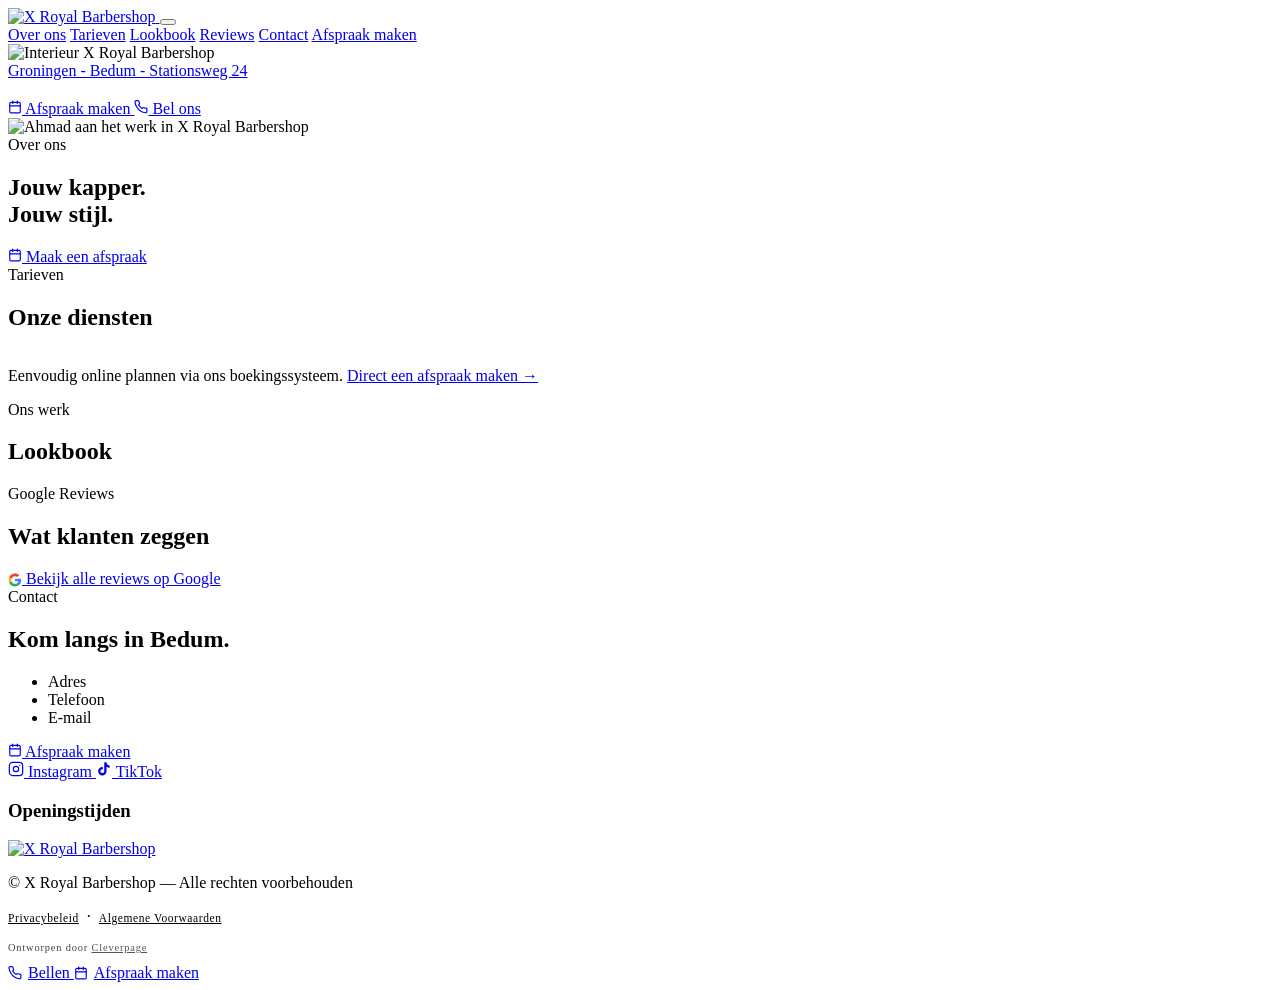
==== index.html @ 9e61ad15 "favicon" ====
<!DOCTYPE html>
<html lang="nl">
<head>
  <meta charset="UTF-8" />
  <meta name="viewport" content="width=device-width, initial-scale=1.0" />
  <meta name="description" content="X Royal Barbershop Bedum — vakmanschap, stijl en persoonlijke aandacht. Knippen, scheren en baardverzorging. Online afspraak via Salonized." />
  <link rel="icon" type="image/png" href="images/favicon.png" />
  <title>X Royal Barbershop — Bedum</title>
  <link rel="stylesheet" href="style.css" />
  <link rel="preconnect" href="https://fonts.googleapis.com" />
  <link rel="preconnect" href="https://fonts.gstatic.com" crossorigin />
  <link href="https://fonts.googleapis.com/css2?family=Cormorant+Garamond:wght@400;600;700&family=Jost:wght@300;400;500&display=swap" rel="stylesheet" />
  <script src="config.js"></script>
  <script>
			var script = document.createElement('script');
			script.setAttribute('type','text/javascript');
			script.setAttribute('defer','defer');
			script.setAttribute('src','//widget.salonhub.nl/a/i.js');
			document.getElementsByTagName('head')[0].appendChild(script);
		</script>
</head>
<body>

  <!-- NAV -->
  <header class="nav" id="nav">
    <a href="#hero" class="nav-logo">
      <img src="images/logo.png" alt="X Royal Barbershop" class="logo-img" />
    </a>
    <button class="nav-toggle" aria-label="Menu openen" aria-expanded="false">
      <span></span><span></span><span></span>
    </button>
    <nav class="nav-links" id="nav-links">
      <a href="#over-ons">Over ons</a>
      <a href="#diensten">Tarieven</a>
      <a href="#lookbook">Lookbook</a>
      <a href="#reviews">Reviews</a>
      <a href="#contact">Contact</a>
      <a href="#" class="nav-cta" id="nav-cta">Afspraak maken</a>
    </nav>
  </header>

  <!-- HERO -->
  <section class="hero" id="hero">
    <img src="images/Hero-achtergrond.jpg" alt="Interieur X Royal Barbershop" class="hero-bg" />
    <div class="hero-overlay"></div>
    <div class="hero-content">
      <a href="https://maps.app.goo.gl/jzSnBVLzGYsxnr5S8" class="hero-label">Groningen - Bedum - Stationsweg 24</a>
      <h1 id="hero-titel"></h1>
      <p class="hero-subtitel" id="hero-subtitel"></p>
      <div class="hero-knoppen">
        <a href="#" class="btn-primary" id="hero-cta">
          <svg width="14" height="14" viewBox="0 0 24 24" fill="none" stroke="currentColor" stroke-width="2" stroke-linecap="round" stroke-linejoin="round" aria-hidden="true"><rect x="3" y="4" width="18" height="18" rx="2"/><line x1="16" y1="2" x2="16" y2="6"/><line x1="8" y1="2" x2="8" y2="6"/><line x1="3" y1="10" x2="21" y2="10"/></svg>
          Afspraak maken
        </a>
        <a href="tel:0502113546" class="btn-ghost">
          <svg width="14" height="14" viewBox="0 0 24 24" fill="none" stroke="currentColor" stroke-width="2" stroke-linecap="round" stroke-linejoin="round" aria-hidden="true"><path d="M22 16.92v3a2 2 0 0 1-2.18 2 19.79 19.79 0 0 1-8.63-3.07A19.5 19.5 0 0 1 4.69 12 19.79 19.79 0 0 1 1.65 3.18 2 2 0 0 1 3.62 1h3a2 2 0 0 1 2 1.72 12.84 12.84 0 0 0 .7 2.81 2 2 0 0 1-.45 2.11L7.91 8.6a16 16 0 0 0 6 6l.96-.96a2 2 0 0 1 2.11-.45 12.84 12.84 0 0 0 2.81.7A2 2 0 0 1 22 16.92z"/></svg>
          Bel ons
        </a>
      </div>
    </div>
  </section>

  <!-- VOORDELEN -->
  <section class="voordelen" id="voordelen">
    <div class="wrapper">
      <div class="voordelen-grid" id="voordelen-grid"></div>
    </div>
  </section>

  <!-- OVER ONS -->
  <section class="over-ons" id="over-ons">
    <div class="wrapper over-ons-grid">
      <div class="over-ons-foto fade-in">
        <img src="images/about-barber.jpg" alt="Ahmad aan het werk in X Royal Barbershop" />
        <div class="foto-fallback"></div>
      </div>
      <div class="over-ons-tekst fade-in fd1">
        <span class="sectie-label">Over ons</span>
        <h2 class="sectie-titel links">Jouw kapper.<br>Jouw stijl.</h2>
        <p id="over-ons-tekst"></p>
        <a href="#" class="btn-primary" id="over-ons-cta">
          <svg width="14" height="14" viewBox="0 0 24 24" fill="none" stroke="currentColor" stroke-width="2" stroke-linecap="round" stroke-linejoin="round" aria-hidden="true"><rect x="3" y="4" width="18" height="18" rx="2"/><line x1="16" y1="2" x2="16" y2="6"/><line x1="8" y1="2" x2="8" y2="6"/><line x1="3" y1="10" x2="21" y2="10"/></svg>
          Maak een afspraak
        </a>
      </div>
    </div>
  </section>

  <!-- DIENSTEN -->
  <section class="diensten" id="diensten">
    <div class="wrapper">
      <span class="sectie-label center fade-in">Tarieven</span>
      <h2 class="sectie-titel fade-in fd1">Onze diensten</h2>
      <table class="tarieven-tabel">
        <tbody id="tarieven-body"></tbody>
      </table>
      <p class="tarieven-note">
        Eenvoudig online plannen via ons boekingssysteem.
        <a href="#" id="tarieven-boek-link">Direct een afspraak maken →</a>
      </p>
    </div>
  </section>

  <!-- LOOKBOOK -->
  <section class="lookbook" id="lookbook">
    <div class="wrapper">
      <span class="sectie-label center fade-in">Ons werk</span>
      <h2 class="sectie-titel fade-in fd1">Lookbook</h2>
      <div class="lookbook-grid" id="lookbook-grid"></div>
    </div>
  </section>

  <!-- REVIEWS -->
  <section class="reviews" id="reviews">
    <div class="wrapper">
      <span class="sectie-label center fade-in">Google Reviews</span>
      <h2 class="sectie-titel fade-in fd1">Wat klanten zeggen</h2>
      <div class="reviews-grid" id="reviews-grid"></div>
      <div class="reviews-footer fade-in">
        <a href="#" class="btn-ghost small" id="alle-reviews-link" target="_blank" rel="noopener">
          <svg width="14" height="14" viewBox="0 0 24 24" xmlns="http://www.w3.org/2000/svg" style="display:inline-block;vertical-align:middle;flex-shrink:0"><path d="M22.56 12.25c0-.78-.07-1.53-.2-2.25H12v4.26h5.92c-.26 1.37-1.04 2.53-2.21 3.31v2.77h3.57c2.08-1.92 3.28-4.74 3.28-8.09z" fill="#4285F4"/><path d="M12 23c2.97 0 5.46-.98 7.28-2.66l-3.57-2.77c-.98.66-2.23 1.06-3.71 1.06-2.86 0-5.29-1.93-6.16-4.53H2.18v2.84C3.99 20.53 7.7 23 12 23z" fill="#34A853"/><path d="M5.84 14.09c-.22-.66-.35-1.36-.35-2.09s.13-1.43.35-2.09V7.07H2.18C1.43 8.55 1 10.22 1 12s.43 3.45 1.18 4.93l3.66-2.84z" fill="#FBBC05"/><path d="M12 5.38c1.62 0 3.06.56 4.21 1.64l3.15-3.15C17.45 2.09 14.97 1 12 1 7.7 1 3.99 3.47 2.18 7.07l3.66 2.84c.87-2.6 3.3-4.53 6.16-4.53z" fill="#EA4335"/></svg>
          Bekijk alle reviews op Google
        </a>
      </div>
    </div>
  </section>

  <!-- CONTACT -->
  <section class="contact" id="contact">
    <div class="wrapper contact-grid">
      <div class="contact-info fade-in">
        <span class="sectie-label">Contact</span>
        <h2 class="sectie-titel links">Kom langs in Bedum.</h2>
        <ul class="contact-lijst">
          <li>
            <span class="contact-label-txt">Adres</span>
            <a href="#" id="adres-link" target="_blank" rel="noopener"></a>
          </li>
          <li>
            <span class="contact-label-txt">Telefoon</span>
            <a href="#" class="contact-tel-big" id="contact-tel"></a>
          </li>
          <li>
            <span class="contact-label-txt">E-mail</span>
            <a href="#" id="contact-email"></a>
          </li>
        </ul>
        <div class="contact-knoppen">
          <a href="#" class="btn-primary" id="contact-cta">
            <svg width="14" height="14" viewBox="0 0 24 24" fill="none" stroke="currentColor" stroke-width="2" stroke-linecap="round" stroke-linejoin="round" aria-hidden="true"><rect x="3" y="4" width="18" height="18" rx="2"/><line x1="16" y1="2" x2="16" y2="6"/><line x1="8" y1="2" x2="8" y2="6"/><line x1="3" y1="10" x2="21" y2="10"/></svg>
            Afspraak maken
          </a>
          <div class="contact-sociaal-rij">
            <a href="#" class="social-ig" id="contact-ig" target="_blank" rel="noopener">
              <svg width="16" height="16" viewBox="0 0 24 24" fill="none" stroke="currentColor" stroke-width="1.8" stroke-linecap="round" stroke-linejoin="round" aria-hidden="true"><rect x="2" y="2" width="20" height="20" rx="5" ry="5"/><circle cx="12" cy="12" r="4"/><circle cx="17.5" cy="6.5" r="1" fill="currentColor" stroke="none"/></svg>
              Instagram
            </a>
            <a href="#" class="social-ig" id="contact-tiktok" target="_blank" rel="noopener">
              <svg width="16" height="16" viewBox="0 0 24 24" fill="currentColor" aria-hidden="true"><path d="M19.59 6.69a4.83 4.83 0 0 1-3.77-4.25V2h-3.45v13.67a2.89 2.89 0 0 1-2.88 2.5 2.89 2.89 0 0 1-2.89-2.89 2.89 2.89 0 0 1 2.89-2.89c.28 0 .54.04.79.1V9.01a6.33 6.33 0 0 0-.79-.05 6.34 6.34 0 0 0-6.34 6.34 6.34 6.34 0 0 0 6.34 6.34 6.34 6.34 0 0 0 6.33-6.34V8.75a8.16 8.16 0 0 0 4.78 1.52V6.82a4.85 4.85 0 0 1-1.01-.13z"/></svg>
              TikTok
            </a>
          </div>
        </div>
      </div>
      <div class="fade-in fd1">
        <h3 class="ot-titel">Openingstijden</h3>
        <ul id="openingstijden-lijst"></ul>
      </div>
    </div>
  </section>

  <!-- FOOTER -->
  <footer class="footer">
    <a href="#hero" class="footer-logo">
      <img src="images/logo.png" alt="X Royal Barbershop" class="logo-img small" />
    </a>
    <p id="footer-adres"></p>
    <p>© <span id="footer-jaar"></span> X Royal Barbershop — Alle rechten voorbehouden</p>
    <p style="margin-top:8px">
      <a href="privacybeleid.html" style="color:var(--grijs);font-size:0.72rem;letter-spacing:0.05em;transition:color 0.2s" onmouseover="this.style.color='var(--goud)'" onmouseout="this.style.color='var(--grijs)'">Privacybeleid</a>
      &nbsp;·&nbsp;
      <a href="algemene-voorwaarden.html" style="color:var(--grijs);font-size:0.72rem;letter-spacing:0.05em;transition:color 0.2s" onmouseover="this.style.color='var(--goud)'" onmouseout="this.style.color='var(--grijs)'">Algemene Voorwaarden</a>
    </p>
    <p style="margin-top:12px;font-size:0.65rem;color:#444444;letter-spacing:0.08em">Ontworpen door <a href="https://cleverpage.nl" target="_blank" rel="noopener" style="color:#555555;transition:color 0.2s" onmouseover="this.style.color='var(--goud)'" onmouseout="this.style.color='#555555'">Cleverpage</a></p>
  </footer>

  <!-- STICKY MOBIEL CTA -->
  <div class="sticky-cta">
    <a href="tel:0502113546" class="sticky-btn bellen">
      <svg width="14" height="14" viewBox="0 0 24 24" fill="none" stroke="currentColor" stroke-width="2" stroke-linecap="round" stroke-linejoin="round" aria-hidden="true" style="display:inline-block;vertical-align:middle;margin-right:6px;margin-top:-2px"><path d="M22 16.92v3a2 2 0 0 1-2.18 2 19.79 19.79 0 0 1-8.63-3.07A19.5 19.5 0 0 1 4.69 12 19.79 19.79 0 0 1 1.65 3.18 2 2 0 0 1 3.62 1h3a2 2 0 0 1 2 1.72 12.84 12.84 0 0 0 .7 2.81 2 2 0 0 1-.45 2.11L7.91 8.6a16 16 0 0 0 6 6l.96-.96a2 2 0 0 1 2.11-.45 12.84 12.84 0 0 0 2.81.7A2 2 0 0 1 22 16.92z"/></svg>Bellen
    </a>
    <a href="#" class="sticky-btn afspraak" id="sticky-afspraak">
      <svg width="14" height="14" viewBox="0 0 24 24" fill="none" stroke="currentColor" stroke-width="2" stroke-linecap="round" stroke-linejoin="round" aria-hidden="true" style="display:inline-block;vertical-align:middle;margin-right:6px;margin-top:-2px"><rect x="3" y="4" width="18" height="18" rx="2"/><line x1="16" y1="2" x2="16" y2="6"/><line x1="8" y1="2" x2="8" y2="6"/><line x1="3" y1="10" x2="21" y2="10"/></svg>Afspraak maken
    </a>
  </div>

  <script src="script.js"></script>
</body>
</html>
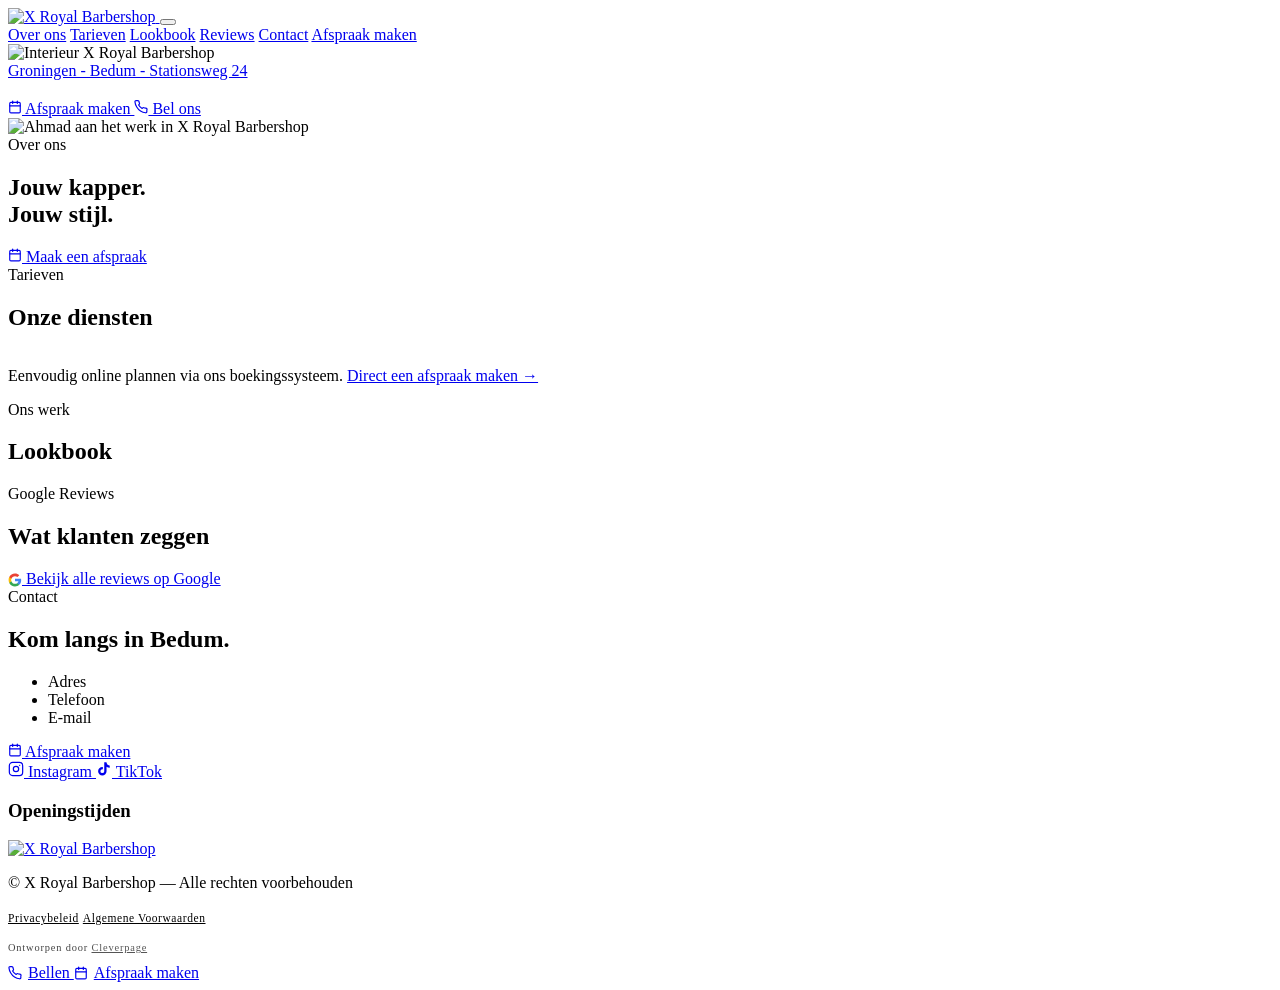
==== commit 1f7713eb: "Sanity fix & algemeen fix" ====
--- a/index.html
+++ b/index.html
@@ -177,9 +177,9 @@
     <p id="footer-adres"></p>
     <p>© <span id="footer-jaar"></span> X Royal Barbershop — Alle rechten voorbehouden</p>
     <p style="margin-top:8px">
-      <a href="privacybeleid.html" style="color:var(--grijs);font-size:0.72rem;letter-spacing:0.05em;transition:color 0.2s" onmouseover="this.style.color='var(--goud)'" onmouseout="this.style.color='var(--grijs)'">Privacybeleid</a>
-      &nbsp;·&nbsp;
-      <a href="algemene-voorwaarden.html" style="color:var(--grijs);font-size:0.72rem;letter-spacing:0.05em;transition:color 0.2s" onmouseover="this.style.color='var(--goud)'" onmouseout="this.style.color='var(--grijs)'">Algemene Voorwaarden</a>
+      <a href="privacybeleid" style="color:var(--grijs);font-size:0.72rem;letter-spacing:0.05em;transition:color 0.2s" onmouseover="this.style.color='var(--goud)'" onmouseout="this.style.color='var(--grijs)'">Privacybeleid</a>
+    
+      <a href="algemene-voorwaarden" style="color:var(--grijs);font-size:0.72rem;letter-spacing:0.05em;transition:color 0.2s" onmouseover="this.style.color='var(--goud)'" onmouseout="this.style.color='var(--grijs)'">Algemene Voorwaarden</a>
     </p>
     <p style="margin-top:12px;font-size:0.65rem;color:#444444;letter-spacing:0.08em">Ontworpen door <a href="https://cleverpage.nl" target="_blank" rel="noopener" style="color:#555555;transition:color 0.2s" onmouseover="this.style.color='var(--goud)'" onmouseout="this.style.color='#555555'">Cleverpage</a></p>
   </footer>
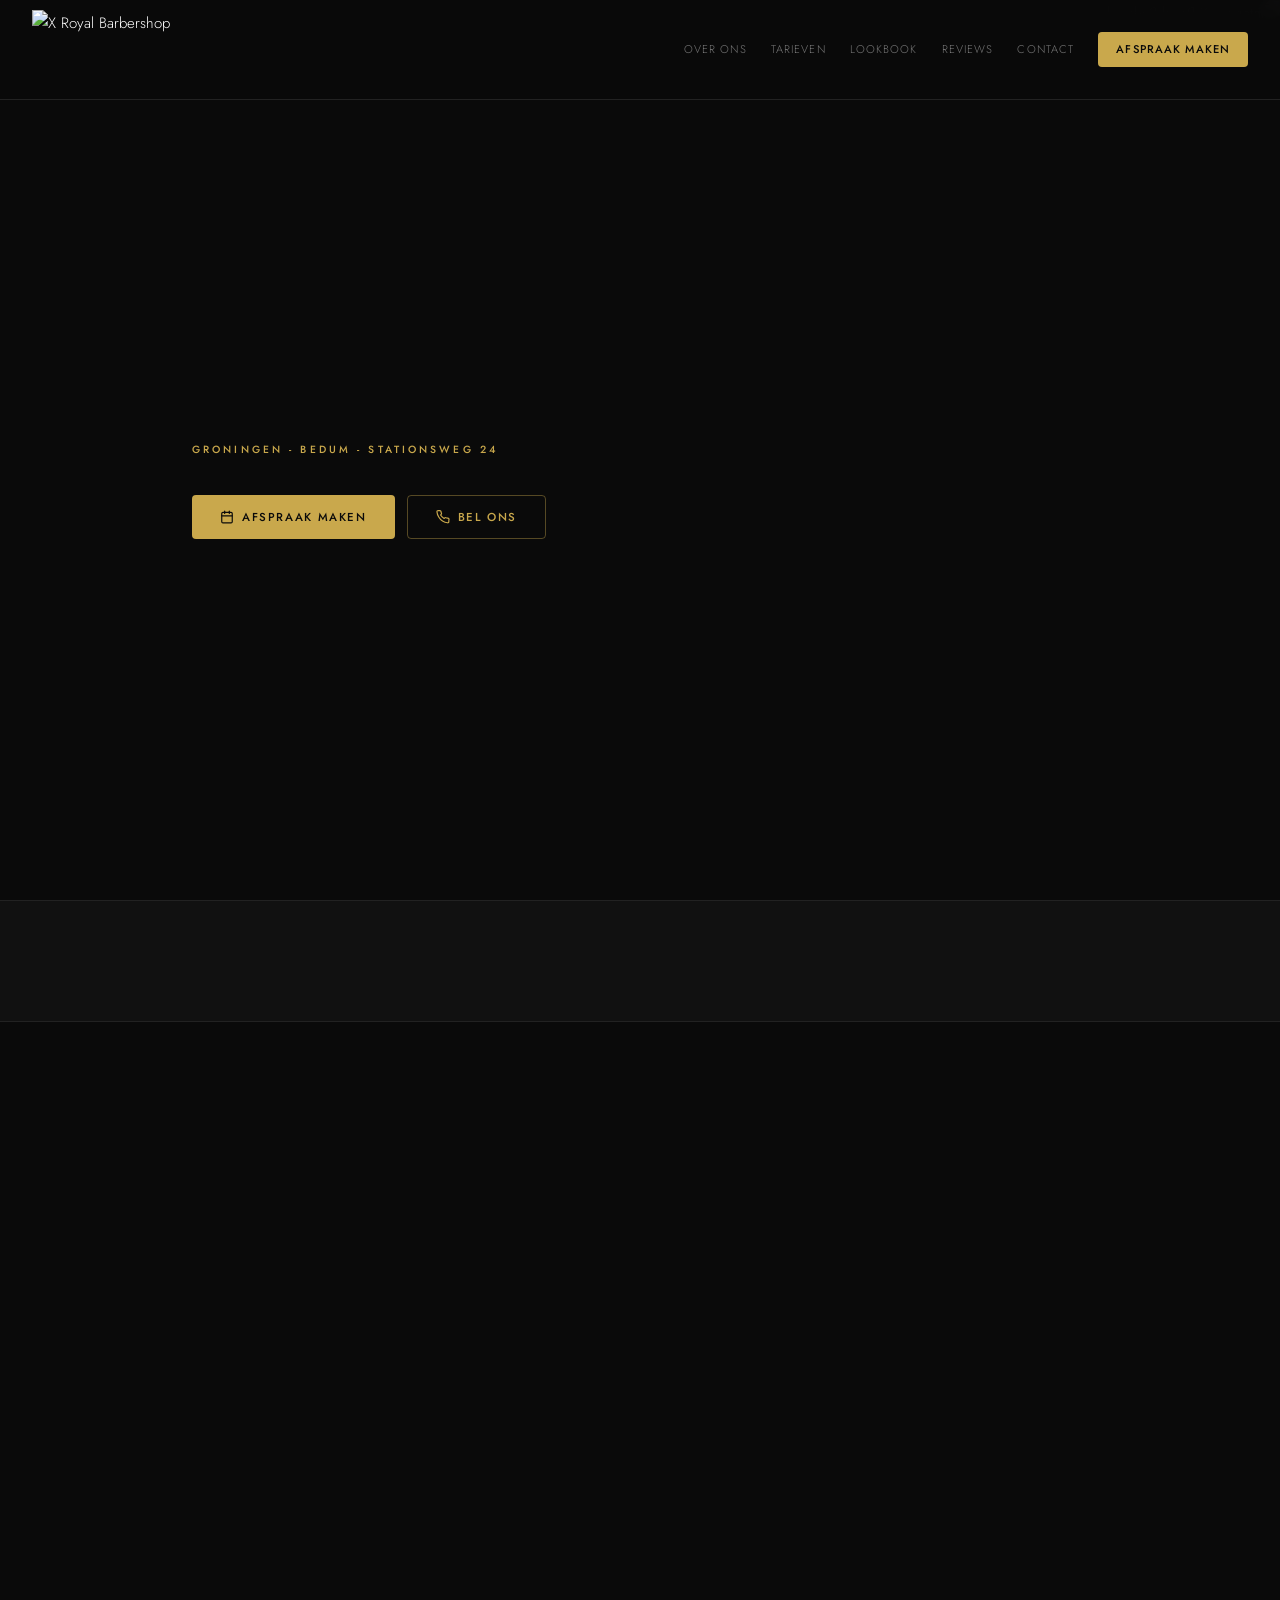
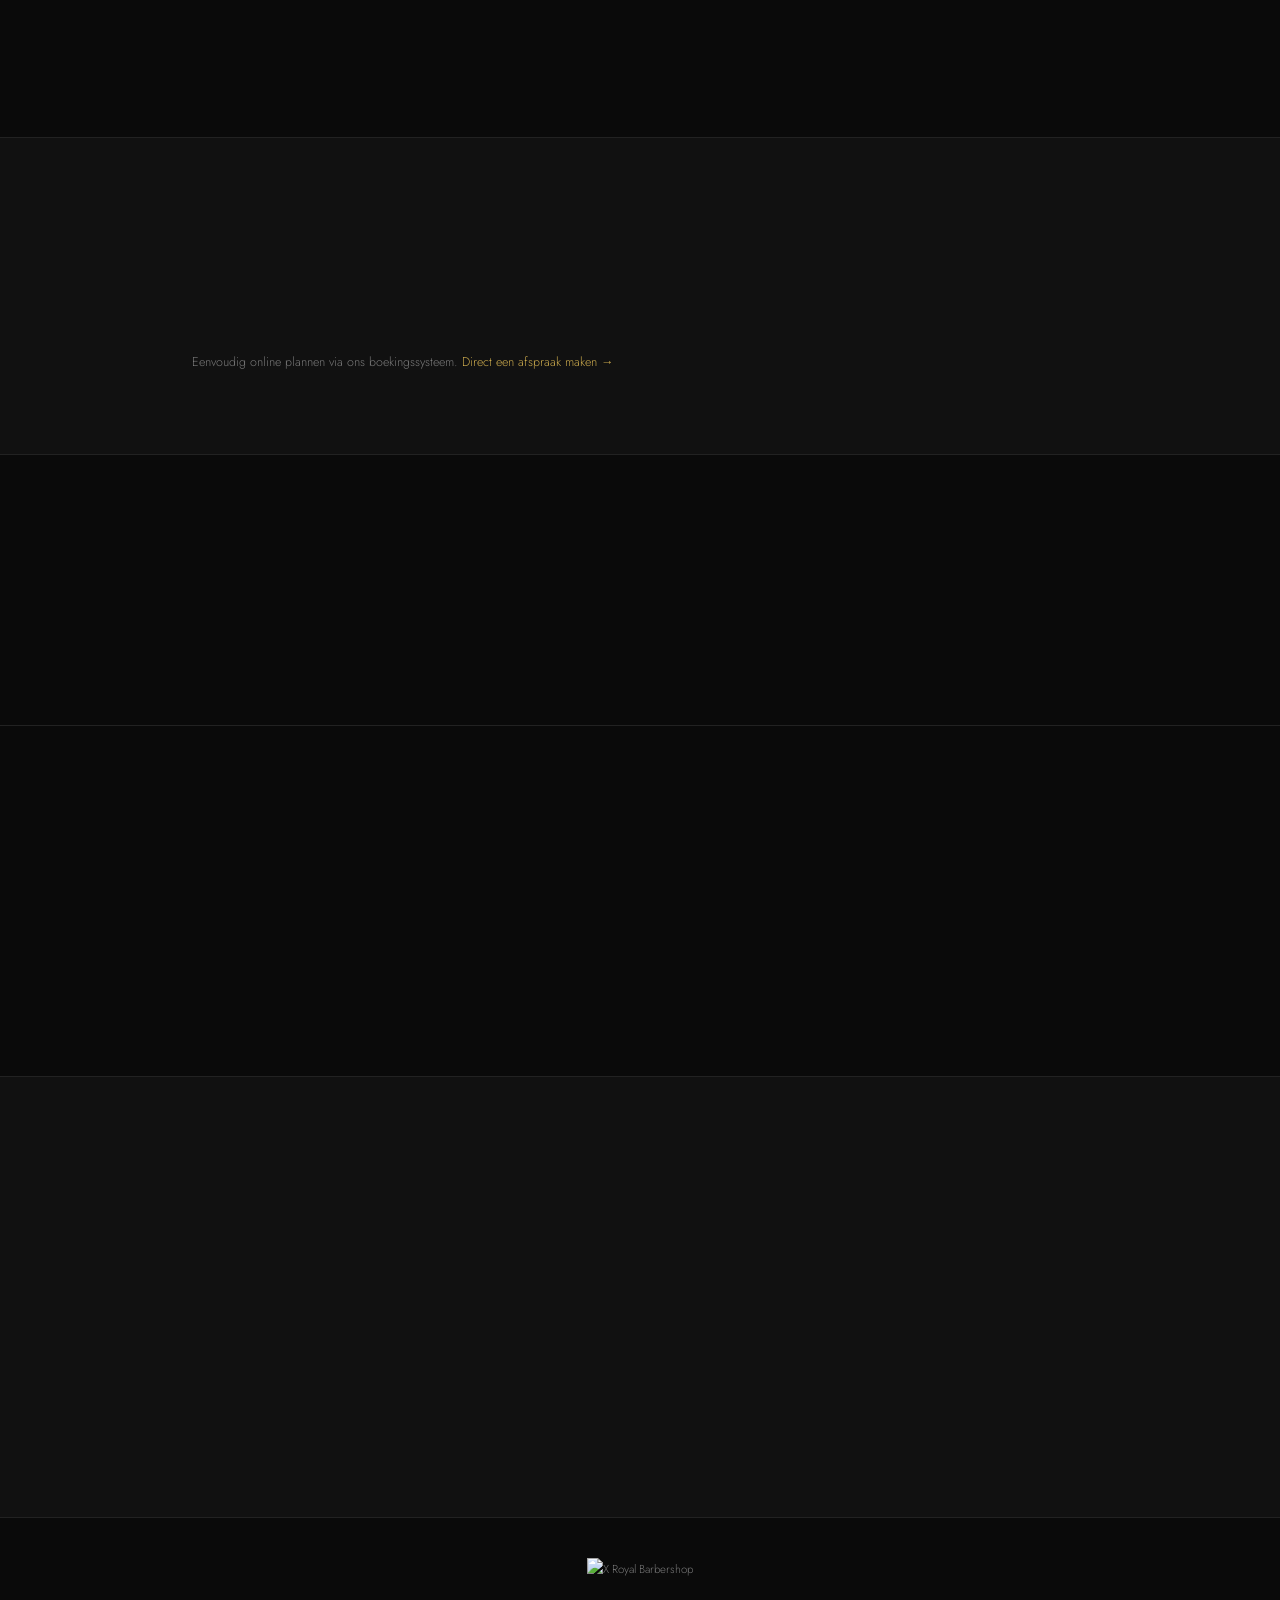
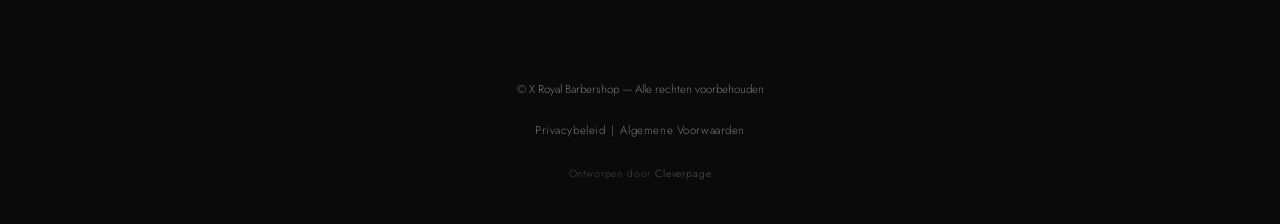
==== commit 46ff9b40: "Menu fix, pb & avg, hero fix" ====
--- a/index.html
+++ b/index.html
@@ -178,7 +178,7 @@
     <p>© <span id="footer-jaar"></span> X Royal Barbershop — Alle rechten voorbehouden</p>
     <p style="margin-top:8px">
       <a href="privacybeleid" style="color:var(--grijs);font-size:0.72rem;letter-spacing:0.05em;transition:color 0.2s" onmouseover="this.style.color='var(--goud)'" onmouseout="this.style.color='var(--grijs)'">Privacybeleid</a>
-    
+    &nbsp;|&nbsp;
       <a href="algemene-voorwaarden" style="color:var(--grijs);font-size:0.72rem;letter-spacing:0.05em;transition:color 0.2s" onmouseover="this.style.color='var(--goud)'" onmouseout="this.style.color='var(--grijs)'">Algemene Voorwaarden</a>
     </p>
     <p style="margin-top:12px;font-size:0.65rem;color:#444444;letter-spacing:0.08em">Ontworpen door <a href="https://cleverpage.nl" target="_blank" rel="noopener" style="color:#555555;transition:color 0.2s" onmouseover="this.style.color='var(--goud)'" onmouseout="this.style.color='#555555'">Cleverpage</a></p>
--- a/style.css
+++ b/style.css
@@ -0,0 +1,673 @@
+/* ═══════════════════════════════════════════
+   X Royal Barbershop — Stylesheet
+   Thema: Zwart & Goud
+   ═══════════════════════════════════════════ */
+
+@import url('https://fonts.googleapis.com/css2?family=Cormorant+Garamond:wght@400;600;700&family=Jost:wght@300;400;500&display=swap');
+
+:root {
+  --goud:        #c9a84c;
+  --goud-licht:  #dfc278;
+  --goud-donker: #9a7530;
+  --goud-dim:    rgba(201,168,76,0.1);
+  --zwart:       #0a0a0a;
+  --zwart-zacht: #111111;
+  --zwart-card:  #181818;
+  --wit:         #ffffff;
+  --grijs:       #777777;
+  --grijs-licht: #aaaaaa;
+  --lijn:        #222222;
+  --font-display: 'Cormorant Garamond', Georgia, serif;
+  --font-body:    'Jost', sans-serif;
+  --radius:       4px;
+  --max:          960px;
+  --nav-h:        100px;
+}
+
+/* ── Reset ── */
+*, *::before, *::after { box-sizing: border-box; margin: 0; padding: 0; }
+html { scroll-behavior: smooth; }
+body {
+  background: var(--zwart);
+  color: var(--wit);
+  font-family: var(--font-body);
+  font-weight: 300;
+  font-size: 15px;
+  line-height: 1.75;
+  -webkit-font-smoothing: antialiased;
+}
+img { display: block; max-width: 100%; }
+a  { color: inherit; text-decoration: none; }
+h1, h2, h3 { font-family: var(--font-display); font-weight: 600; line-height: 1.1; }
+
+/* ── Labels & titels ── */
+.sectie-label {
+  display: block;
+  font-size: 0.65rem;
+  font-weight: 500;
+  letter-spacing: 0.22em;
+  text-transform: uppercase;
+  color: var(--goud);
+  margin-bottom: 10px;
+}
+.sectie-label.center { text-align: center; }
+
+.sectie-titel {
+  font-size: clamp(1.6rem, 3vw, 2.4rem);
+  color: var(--wit);
+  text-align: center;
+  margin-bottom: 2.5rem;
+}
+.sectie-titel.links { text-align: left; }
+
+/* ── Knoppen ── */
+.btn-primary {
+  display: inline-flex;
+  align-items: center;
+  gap: 8px;
+  background: var(--goud);
+  color: var(--zwart);
+  font-family: var(--font-body);
+  font-size: 0.72rem;
+  font-weight: 500;
+  letter-spacing: 0.14em;
+  text-transform: uppercase;
+  padding: 12px 28px;
+  border-radius: var(--radius);
+  transition: background 0.2s, transform 0.15s;
+  white-space: nowrap;
+}
+.btn-primary:hover { background: var(--goud-licht); transform: translateY(-1px); }
+
+.btn-ghost {
+  display: inline-flex;
+  align-items: center;
+  gap: 8px;
+  border: 1px solid rgba(201,168,76,0.4);
+  color: var(--goud);
+  font-family: var(--font-body);
+  font-size: 0.72rem;
+  font-weight: 500;
+  letter-spacing: 0.14em;
+  text-transform: uppercase;
+  padding: 11px 28px;
+  border-radius: var(--radius);
+  transition: border-color 0.2s, color 0.2s, transform 0.15s;
+  white-space: nowrap;
+}
+.btn-ghost:hover { border-color: var(--goud); color: var(--goud-licht); transform: translateY(-1px); }
+.btn-ghost.small { font-size: 0.68rem; padding: 9px 20px; }
+
+/* ── Wrapper ── */
+.wrapper { max-width: var(--max); margin: 0 auto; padding: 80px 32px; }
+
+/* ── Fade-in animaties ── */
+.fade-in {
+  opacity: 0;
+  transform: translateY(20px);
+  transition: opacity 0.65s ease, transform 0.65s ease;
+}
+.fade-in.visible { opacity: 1; transform: translateY(0); }
+.fd1 { transition-delay: 0.1s; }
+.fd2 { transition-delay: 0.2s; }
+.fd3 { transition-delay: 0.3s; }
+
+/* ═══════════════════════════════════════════
+   NAVIGATIE
+   ═══════════════════════════════════════════ */
+.nav {
+  position: fixed;
+  top: 0; left: 0; right: 0;
+  z-index: 200;
+  height: var(--nav-h);
+  display: flex;
+  align-items: center;
+  justify-content: space-between;
+  padding: 0 32px;
+  background: rgba(10,10,10,0.95);
+  backdrop-filter: blur(10px);
+  -webkit-backdrop-filter: blur(10px);
+  border-bottom: 1px solid var(--lijn);
+  transition: box-shadow 0.3s;
+}
+.nav.scrolled { box-shadow: 0 4px 32px rgba(0,0,0,0.5); }
+
+.logo-img       { height: 80px; width: auto; }
+.logo-img.small { height: 100px; }
+
+.nav-links {
+  display: flex;
+  align-items: center;
+  gap: 24px;
+  font-size: 0.7rem;
+  letter-spacing: 0.1em;
+  text-transform: uppercase;
+}
+.nav-links a { color: var(--grijs); transition: color 0.2s; }
+.nav-links a:hover { color: var(--goud); }
+
+.nav-cta {
+  background: var(--goud) !important;
+  color: var(--zwart) !important;
+  padding: 8px 18px;
+  border-radius: var(--radius);
+  font-weight: 500;
+}
+.nav-cta:hover { background: var(--goud-licht) !important; }
+
+.nav-toggle {
+  display: none;
+  flex-direction: column;
+  gap: 5px;
+  background: none;
+  border: none;
+  cursor: pointer;
+  padding: 4px;
+}
+.nav-toggle span {
+  display: block; width: 24px; height: 1.5px;
+  background: var(--goud);
+  transition: all 0.3s;
+}
+.nav-toggle.open span:nth-child(1) { transform: translateY(6.5px) rotate(45deg); }
+.nav-toggle.open span:nth-child(2) { opacity: 0; }
+.nav-toggle.open span:nth-child(3) { transform: translateY(-6.5px) rotate(-45deg); }
+
+/* ═══════════════════════════════════════════
+   HERO
+   ═══════════════════════════════════════════ */
+.hero {
+  position: relative;
+  min-height: 100vh;
+  min-height: 100svh;
+  display: flex;
+  align-items: center;
+  padding-top: var(--nav-h);
+  overflow: hidden;
+}
+
+.hero-bg {
+  position: absolute;
+  inset: 0;
+  width: 100%; height: 100%;
+  object-fit: cover;
+  object-position: center;
+  opacity: 0.4;
+  transform: scaleX(-1);
+}
+
+.hero-overlay {
+  position: absolute;
+  inset: 0;
+  background: linear-gradient(to right, rgba(10,10,10,0.97) 10%, rgba(10,10,10,0.4) 100%);
+}
+
+.hero-content {
+  position: relative;
+  z-index: 2;
+  max-width: var(--max);
+  margin: 0 auto;
+  padding: 80px 32px 100px;
+  width: 100%;
+}
+
+.hero-label {
+  display: block;
+  font-size: 0.65rem;
+  font-weight: 500;
+  letter-spacing: 0.3em;
+  text-transform: uppercase;
+  color: var(--goud);
+  margin-bottom: 16px;
+  animation: heroin 0.8s ease both;
+}
+.hero-content h1 {
+  font-size: clamp(2.4rem, 4.5vw, 4.2rem);
+  color: var(--wit);
+  max-width: 560px;
+  margin-bottom: 16px;
+  animation: heroin 0.8s 0.15s ease both;
+}
+.hero-subtitel {
+  font-size: 0.95rem;
+  color: var(--grijs-licht);
+  max-width: 440px;
+  margin-bottom: 36px;
+  font-weight: 300;
+  animation: heroin 0.8s 0.25s ease both;
+}
+.hero-knoppen {
+  display: flex;
+  gap: 12px;
+  flex-wrap: wrap;
+  animation: heroin 0.8s 0.35s ease both;
+}
+@keyframes heroin {
+  from { opacity: 0; transform: translateY(20px); }
+  to   { opacity: 1; transform: translateY(0); }
+}
+
+.scroll-hint {
+  position: absolute;
+  bottom: 28px;
+  left: 50%;
+  transform: translateX(-50%);
+  z-index: 3;
+  display: flex;
+  flex-direction: column;
+  align-items: center;
+  gap: 8px;
+  opacity: 0.55;
+}
+.scroll-hint span {
+  font-size: 0.6rem;
+  letter-spacing: 0.2em;
+  text-transform: uppercase;
+  color: var(--grijs);
+}
+.scroll-arrow {
+  width: 20px; height: 28px;
+  border: 1px solid rgba(201,168,76,0.4);
+  border-radius: 10px;
+  display: flex;
+  align-items: flex-start;
+  justify-content: center;
+  padding-top: 5px;
+}
+.scroll-dot {
+  width: 3px; height: 6px;
+  background: var(--goud);
+  border-radius: 2px;
+  animation: sdot 1.8s ease-in-out infinite;
+}
+@keyframes sdot {
+  0%  { transform: translateY(0);    opacity: 1; }
+  80% { transform: translateY(10px); opacity: 0; }
+  100%{ transform: translateY(0);    opacity: 0; }
+}
+
+/* ═══════════════════════════════════════════
+   VOORDELEN
+   ═══════════════════════════════════════════ */
+.voordelen {
+  background: var(--zwart-zacht);
+  border-top: 1px solid var(--lijn);
+  border-bottom: 1px solid var(--lijn);
+}
+.voordelen .wrapper { padding-top: 60px; padding-bottom: 60px; }
+
+.voordelen-grid { display: grid; grid-template-columns: repeat(3, 1fr); align-items: center;
+    text-align: center;}
+
+.voordeel-item {
+  padding: 32px 32px 32px 0;
+  border-right: 1px solid var(--lijn);
+}
+.voordeel-item:last-child  { border-right: none; padding-right: 0; }
+.voordeel-item:not(:first-child) { padding-left: 32px; }
+
+.voordeel-icoon { display: block; color: var(--goud); font-size: 0.9rem; margin-bottom: 12px; }
+.voordeel-item h3 { font-family: var(--font-display); font-size: 1.3rem; color: var(--wit); margin-bottom: 8px; }
+.voordeel-item p  { font-size: 0.85rem; color: var(--grijs); line-height: 1.85; }
+
+/* ═══════════════════════════════════════════
+   OVER ONS
+   ═══════════════════════════════════════════ */
+.over-ons-grid {
+  display: grid;
+  grid-template-columns: 1fr 1fr;
+  gap: 64px;
+  align-items: center;
+}
+.over-ons-foto {
+  position: relative;
+  aspect-ratio: 3/4;
+  border-radius: var(--radius);
+  overflow: hidden;
+  background: var(--zwart-card);
+  border: 1px solid var(--lijn);
+}
+.over-ons-foto img { width: 100%; height: 125%; object-fit: cover; }
+.foto-fallback {
+  position: absolute;
+  inset: 0;
+  display: flex;
+  align-items: center;
+  justify-content: center;
+  font-size: 0.72rem;
+  color: var(--grijs);
+  text-align: center;
+  padding: 20px;
+}
+.over-ons-tekst p { font-size: 0.92rem; color: var(--grijs-licht); line-height: 1.9; margin-bottom: 28px; }
+
+/* ═══════════════════════════════════════════
+   DIENSTEN / TARIEVEN
+   ═══════════════════════════════════════════ */
+.diensten { background: var(--zwart-zacht); border-top: 1px solid var(--lijn); }
+
+.tarief-tabs { display: flex; gap: 8px; margin-bottom: 32px; }
+.tab-btn {
+  background: none;
+  border: 1px solid var(--lijn);
+  color: var(--grijs);
+  font-family: var(--font-body);
+  font-size: 0.68rem;
+  font-weight: 500;
+  letter-spacing: 0.14em;
+  text-transform: uppercase;
+  padding: 9px 22px;
+  border-radius: var(--radius);
+  cursor: pointer;
+  transition: all 0.2s;
+}
+.tab-btn:hover, .tab-btn.actief {
+  border-color: var(--goud);
+  color: var(--goud);
+  background: var(--goud-dim);
+}
+
+.tarieven-tabel { width: 100%; border-collapse: collapse; }
+.tarieven-tabel tr { border-bottom: 1px solid var(--lijn); transition: background 0.15s; }
+.tarieven-tabel tr:hover { background: rgba(255,255,255,0.02); }
+.tarieven-tabel tr:first-child { border-top: 1px solid var(--lijn); }
+.tarieven-tabel td { padding: 16px 0; font-size: 0.88rem; vertical-align: middle; }
+.tarieven-tabel td:first-child { color: #cccccc; padding-left: 20px;}
+.tarieven-tabel td.prijs {
+  text-align: right;
+  color: var(--goud);
+  font-family: var(--font-display);
+  font-size: 1.1rem;
+  font-weight: 600;
+  white-space: nowrap;
+  padding-left: 20px;
+  padding-right: 20px;
+}
+
+.vip-row { background: rgba(201,168,76,0.05) !important; border-top: 1px solid rgba(201,168,76,0.2) !important; border-bottom: 1px solid rgba(201,168,76,0.2) !important; }
+.vip-row td:first-child { color: var(--goud-licht) !important; }
+.vip-badge {
+  display: inline-block;
+  font-size: 0.55rem;
+  font-weight: 500;
+  letter-spacing: 0.12em;
+  text-transform: uppercase;
+  color: var(--zwart);
+  background: var(--goud);
+  padding: 2px 7px;
+  border-radius: 2px;
+  margin-left: 8px;
+  vertical-align: middle;
+}
+
+.tarieven-note { margin-top: 24px; font-size: 0.78rem; color: var(--grijs); }
+.tarieven-note a { color: var(--goud); transition: color 0.2s; }
+.tarieven-note a:hover { color: var(--goud-licht); }
+
+/* ═══════════════════════════════════════════
+   LOOKBOOK
+   ═══════════════════════════════════════════ */
+.lookbook { border-top: 1px solid var(--lijn); }
+
+.lookbook-grid {
+  display: grid;
+  grid-template-columns: repeat(4, 1fr);
+  gap: 12px;
+}
+
+.lookbook-item {
+  aspect-ratio: 3/4;
+  background: var(--zwart-card);
+  border: 1px solid var(--lijn);
+  border-radius: var(--radius);
+  overflow: hidden;
+  position: relative;
+  cursor: pointer;
+  transition: transform 0.25s, border-color 0.25s;
+}
+.lookbook-item:hover { transform: scale(1.02); border-color: var(--goud-donker); }
+.lookbook-item img { width: 100%; height: 100%; object-fit: cover; display: block; }
+
+.lookbook-placeholder {
+  width: 100%; height: 100%;
+  display: flex;
+  flex-direction: column;
+  align-items: center;
+  justify-content: center;
+  gap: 10px;
+  color: var(--grijs);
+  font-size: 0.7rem;
+  letter-spacing: 0.05em;
+  text-align: center;
+  padding: 16px;
+}
+.lookbook-placeholder svg { opacity: 0.3; }
+
+.lookbook-label {
+  position: absolute;
+  bottom: 0; left: 0; right: 0;
+  padding: 12px;
+  background: linear-gradient(to top, rgba(0,0,0,0.8), transparent);
+  font-size: 0.7rem;
+  color: var(--grijs-licht);
+  letter-spacing: 0.05em;
+  opacity: 0;
+  transition: opacity 0.2s;
+}
+.lookbook-item:hover .lookbook-label { opacity: 1; }
+
+/* ═══════════════════════════════════════════
+   REVIEWS
+   ═══════════════════════════════════════════ */
+.reviews { border-top: 1px solid var(--lijn); }
+
+.reviews-grid {
+  display: grid;
+  grid-template-columns: repeat(3, 1fr);
+  gap: 16px;
+  margin-bottom: 40px;
+}
+
+.review-card {
+  background: var(--zwart-card);
+  border: 1px solid var(--lijn);
+  border-radius: var(--radius);
+  padding: 24px 22px;
+  display: flex;
+  flex-direction: column;
+  gap: 14px;
+  transition: border-color 0.25s, transform 0.25s;
+}
+.review-card:hover { border-color: var(--goud-donker); transform: translateY(-3px); }
+
+.review-top { display: flex; align-items: center; gap: 12px; }
+.review-avatar {
+  width: 38px; height: 38px;
+  border-radius: 50%;
+  background: var(--goud-dim);
+  border: 1px solid var(--goud-donker);
+  display: flex;
+  align-items: center;
+  justify-content: center;
+  font-family: var(--font-display);
+  font-size: 1rem;
+  font-weight: 600;
+  color: var(--goud);
+  flex-shrink: 0;
+}
+.review-naam   { font-size: 0.85rem; font-weight: 500; color: var(--wit); display: block; }
+.review-sterren { color: var(--goud); font-size: 0.8rem; letter-spacing: 1px; }
+.review-tekst  { font-size: 0.83rem; color: var(--grijs-licht); line-height: 1.85; flex: 1; }
+.review-datum  {
+  font-size: 0.68rem;
+  color: var(--grijs);
+  border-top: 1px solid var(--lijn);
+  padding-top: 12px;
+  display: flex;
+  align-items: center;
+  gap: 8px;
+}
+.reviews-footer { text-align: center; }
+
+/* ═══════════════════════════════════════════
+   CONTACT
+   ═══════════════════════════════════════════ */
+.contact { background: var(--zwart-zacht); border-top: 1px solid var(--lijn); }
+
+.contact-grid {
+  display: grid;
+  grid-template-columns: 1fr 1fr;
+  gap: 64px;
+  align-items: start;
+}
+
+.contact-lijst { list-style: none; margin-bottom: 28px; display: flex; flex-direction: column; gap: 18px; }
+.contact-lijst li { display: flex; flex-direction: column; gap: 3px; }
+.contact-label-txt { font-size: 0.62rem; letter-spacing: 0.15em; text-transform: uppercase; color: var(--grijs); }
+.contact-lijst a { font-size: 0.9rem; color: var(--grijs-licht); transition: color 0.2s; }
+.contact-lijst a:hover { color: var(--goud); }
+.contact-tel-big { font-family: var(--font-display) !important; font-size: 1.5rem !important; color: var(--goud) !important; }
+
+.contact-knoppen { display: flex; align-items: center; gap: 16px; flex-wrap: wrap; }
+.contact-sociaal-rij { display: flex; gap: 16px; align-items: center; }
+.social-ig {
+  display: flex;
+  align-items: center;
+  gap: 7px;
+  font-size: 0.7rem;
+  font-weight: 500;
+  letter-spacing: 0.1em;
+  text-transform: uppercase;
+  color: var(--grijs);
+  transition: color 0.2s;
+}
+.social-ig:hover { color: var(--goud); }
+
+.ot-titel { font-family: var(--font-display); font-size: 1.3rem; color: var(--goud); margin-bottom: 22px; font-weight: 600; }
+
+#openingstijden-lijst { list-style: none; }
+#openingstijden-lijst li {
+  display: flex;
+  justify-content: space-between;
+  align-items: center;
+  padding: 11px 0;
+  border-bottom: 1px solid var(--lijn);
+  font-size: 0.85rem;
+}
+.dag-naam { color: #bbbbbb; }
+.dag-tijd { color: var(--wit); }
+.dag-gesloten .dag-tijd { color: var(--grijs); }
+
+/* ═══════════════════════════════════════════
+   FOOTER
+   ═══════════════════════════════════════════ */
+.footer {
+  border-top: 1px solid var(--lijn);
+  padding: 40px 32px;
+  text-align: center;
+  font-size: 0.72rem;
+  color: var(--grijs);
+  line-height: 2;
+  display: flex;
+  flex-direction: column;
+  align-items: center;
+  gap: 10px;
+}
+
+/* ═══════════════════════════════════════════
+   STICKY CTA — MOBIEL
+   ═══════════════════════════════════════════ */
+.sticky-cta {
+  display: none;
+  position: fixed;
+  bottom: 0; left: 0; right: 0;
+  z-index: 300;
+  background: var(--zwart);
+  border-top: 1px solid var(--lijn);
+  padding: 12px 16px;
+  gap: 10px;
+}
+.sticky-btn {
+  flex: 1;
+  display: block;
+  text-align: center;
+  font-family: var(--font-body);
+  font-size: 0.78rem;
+  font-weight: 500;
+  letter-spacing: 0.1em;
+  text-transform: uppercase;
+  padding: 13px 10px;
+  border-radius: var(--radius);
+  transition: background 0.2s, color 0.2s;
+}
+.sticky-btn.bellen  { border: 1px solid var(--lijn); color: var(--grijs-licht); }
+.sticky-btn.bellen:hover { border-color: var(--goud); color: var(--goud); }
+.sticky-btn.afspraak { background: var(--goud); color: var(--zwart); }
+.sticky-btn.afspraak:hover { background: var(--goud-licht); }
+
+/* ═══════════════════════════════════════════
+   RESPONSIVE — TABLET
+   ═══════════════════════════════════════════ */
+@media (max-width: 900px) {
+  :root { --nav-h: 72px; }
+  .wrapper { padding: 64px 24px; }
+  .nav { padding: 0 24px; height: 72px; }
+  .logo-img { height: 52px; }
+  .over-ons-grid, .contact-grid { grid-template-columns: 1fr; gap: 40px; }
+  .over-ons-foto { aspect-ratio: 4/3; }
+  .reviews-grid { grid-template-columns: 1fr; }
+  .lookbook-grid { grid-template-columns: repeat(2, 1fr); }
+  .voordelen-grid { grid-template-columns: 1fr; }
+  .voordeel-item { border-right: none; border-bottom: 1px solid var(--lijn); padding: 28px 0; }
+  .voordeel-item:last-child { border-bottom: none; }
+  .voordeel-item:not(:first-child) { padding-left: 0; }
+}
+
+/* ═══════════════════════════════════════════
+   RESPONSIVE — MOBIEL
+   ═══════════════════════════════════════════ */
+@media (max-width: 600px) {
+  .nav-links {
+    display: flex;
+    flex-direction: column;
+    position: absolute;
+    top: 100%;
+    left: 0; right: 0;
+    background: var(--zwart);
+    border-top: 1px solid var(--lijn);
+    padding: 8px 0 16px;
+    gap: 0;
+    overflow: hidden;
+    max-height: 0;
+    opacity: 0;
+    transform: translateY(-8px);
+    pointer-events: none;
+    transition: max-height 0.35s ease, opacity 0.28s ease, transform 0.35s ease;
+  }
+  .nav-links.open {
+    max-height: 420px;
+    opacity: 1;
+    transform: translateY(0);
+    pointer-events: auto;
+  }
+  .nav-links a { padding: 13px 24px; font-size: 0.85rem; width: 100%; border-bottom: 1px solid var(--lijn); }
+  .nav-cta { text-align: center; border-radius: 0 !important; }
+  .nav-toggle { display: flex; }
+
+  .hero {
+    min-height: 100svh;
+  }
+  .hero-content {
+    padding: 36px 24px 40px;
+    margin-bottom: 0;
+  }
+  .hero-knoppen { flex-direction: column; }
+  .hero-knoppen .btn-primary,
+  .hero-knoppen .btn-ghost { text-align: center; }
+
+  .lookbook-grid { grid-template-columns: repeat(2, 1fr); gap: 8px; }
+  .reviews-grid  { grid-template-columns: 1fr; }
+
+  .footer { padding-bottom: 96px; }
+  .sticky-cta { display: flex; }
+}
